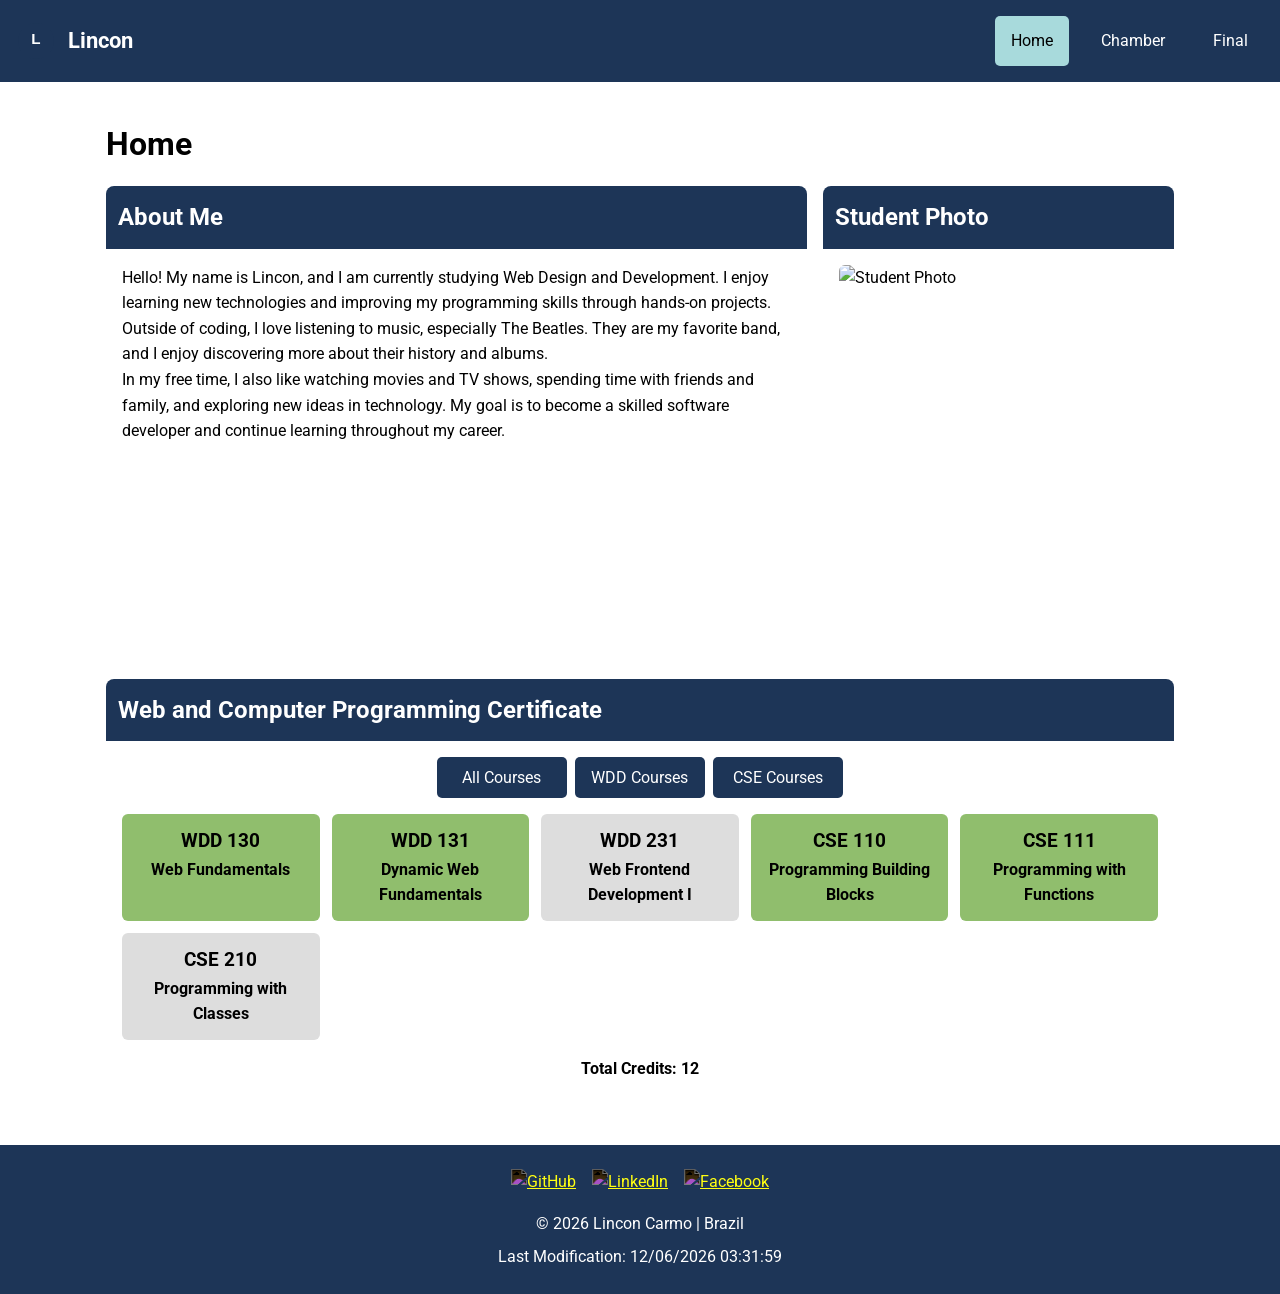
==== index.html @ 31d52581 "first commit" ====
<!DOCTYPE html>
<html lang="en">
<head>
    <meta charset="UTF-8">
    <meta name="viewport" content="width=device-width, initial-scale=1.0">

    <title>WDD 231 - Home | Lincon</title>

    <meta name="description" content="WDD231 Course Home Page">
    <meta name="author" content="Lincon">

    <link rel="preconnect" href="https://fonts.googleapis.com">
    <link rel="preconnect" href="https://fonts.gstatic.com" crossorigin>
    <link href="https://fonts.googleapis.com/css2?family=Roboto:wght@400;700&display=swap" rel="stylesheet">

    <link rel="stylesheet" href="styles/normalize.css">
    <link rel="stylesheet" href="styles/small.css">
    <link rel="stylesheet" href="styles/larger.css">

    <script src="scripts/navigation.js" defer></script>
    <script src="scripts/dates.js" defer></script>
    <script src="scripts/courses.js" defer></script>
</head>

<body>

<header>

    <div class="logo">
        <img src="images/logo.svg" alt="Site Logo" width="40" height="40">
        <span>Lincon</span>
    </div>

    <button id="menuButton" aria-label="Open Navigation">&#9776;</button>

    <nav id="navigation">
        <ul>
            <li><a href="index.html" class="active" aria-current="page">Home</a></li>
            <li><a href="chamber/">Chamber</a></li>
            <li><a href="final/">Final</a></li>
        </ul>
    </nav>

</header>

<main>

<h1>Home</h1>

<div class="content">

<section class="card">

<h2>About Me</h2>

<p>
Hello! My name is Lincon, and I am currently studying Web Design and Development. I enjoy learning new technologies and improving my programming skills through hands-on projects.
</p>

<p>
Outside of coding, I love listening to music, especially The Beatles. They are my favorite band, and I enjoy discovering more about their history and albums.
</p>

<p>
In my free time, I also like watching movies and TV shows, spending time with friends and family, and exploring new ideas in technology. My goal is to become a skilled software developer and continue learning throughout my career.
</p>

</section>

<section class="card">

<h2>Student  Photo</h2>

<img src="images/profile.webp"
alt="Student Photo"
width="250"
height="300">

</section>

<section class="card full">

<h2>Web and Computer Programming Certificate</h2>

<div class="buttons">

<button id="all">All Courses</button>
<button id="wdd">WDD Courses</button>
<button id="cse">CSE Courses</button>

</div>

<div id="courses"></div>

<p id="credits"></p>

</section>

</div>

</main>

<footer>

<div class="social">

<a href="https://github.com/LinconCarmo" target="_blank" rel="noopener">
    <img src="https://cdn.jsdelivr.net/gh/simple-icons/simple-icons/icons/github.svg"
         alt="GitHub"
         width="30">
</a>

   <a href="https://www.linkedin.com/in/linconeduardo2025" target="_blank" rel="noopener">
        <img src="https://cdn.jsdelivr.net/gh/simple-icons/simple-icons/icons/linkedin.svg"
             alt="LinkedIn"
             width="30">
    </a>


    <a href="https://facebook.com/" target="_blank">
<img src="https://cdn.jsdelivr.net/gh/simple-icons/simple-icons/icons/facebook.svg"
alt="Facebook"
width="30">
</a>

</div>

<p>
    &copy; <span id="currentyear"></span> Lincon Carmo | Brazil
</p>

<p id="lastModified"></p>

</footer>

</body>
</html>
---- styles/small.css ----
/* small.css */

* {
    margin: 0;
    padding: 0;
    box-sizing: border-box;
}

body {
    font-family: 'Roboto', sans-serif;
    font-size: 16px;
    line-height: 1.6;
}

header {
    background: #1d3557;
    color: white;
    padding: 1rem;
}

.logo {
    display: flex;
    align-items: center;
    gap: .75rem;
}

.logo span {
    font-size: 1.4rem;
    font-weight: bold;
}

#menuButton {
    margin-top: 1rem;
    width: 100%;
    padding: .5rem;
    font-size: 1.5rem;
    background: #457b9d;
    color: white;
    border: none;
    cursor: pointer;
}

nav {
    display: none;
}

nav.open {
    display: block;
}

nav ul {
    list-style: none;
}

nav li {
    margin-top: .5rem;
}

nav a {
    display: block;
    padding: .75rem;
    text-decoration: none;
    color: white;
    border-radius: 5px;
}

nav a:hover,
nav a.active {
    background: #a8dadc;
    color: black;
}

main {
    max-width: 1100px;
    margin: auto;
    padding: 1rem;
}

h1 {
    margin-bottom: 1rem;
}

.content {
    display: grid;
    gap: 1rem;
}

.card {
    background: white;
    padding: 1rem;
    border-radius: 8px;
}

.card p{
    font-size: 1rem;
}


.card h2 {
    background: #1d3557;
    color: white;
    padding: .75rem;
    margin: -1rem -1rem 1rem;
    border-radius: 8px 8px 0 0;
}

.card img {
    width: 100%;
    height: auto;
    display: block;
    border-radius: 6px;
}

.buttons {
    display: flex;
    flex-wrap: wrap;
    gap: .5rem;
    margin-bottom: 1rem;
}

.buttons button {
    flex: 1;
    padding: .7rem;
    border: none;
    background: #1d3557;
    color: white;
    cursor: pointer;
    border-radius: 5px;
}


.buttons button:hover {
    background: #457b9d;
}

#courses {
    display: grid;
    gap: .75rem;
}

.course {
    padding: .8rem;
    border-radius: 6px;
    text-align: center;
    background: #ddd;
    font-weight: bold;
}

.completed {
    background: #90be6d;
}

#credits{
    margin-top: 1rem;
    text-align: center;
    font-weight: bold;
}

footer {
    background: #1d3557;
    color: white;
    text-align: center;
    padding: 1.5rem;
    margin-top: 2rem;
}

.social {
    display: flex;
    justify-content: center;
    gap: 1rem;
    margin-bottom: 1rem;
}

.social img {
    width: 32px;
    filter: invert(100%);
}

footer p {
    margin-top: .5rem;
}
---- styles/larger.css ----
/* larger.css */

@media (min-width: 768px) {

    header {
        display: flex;
        justify-content: space-between;
        align-items: center;
    }

    #menuButton {
        display: none;
    }

    nav {
        display: block;
    }

    nav ul {
        display: flex;
        gap: 1rem;
    }

    nav li {
        margin: 0;
    }

    nav a {
        padding: .75rem 1rem;
    }

    .content {
        display: grid;
        grid-template-columns: 2fr 1fr;
        gap: 1rem;
    }

    .full {
        grid-column: 1 / 3;
    }

    #courses {
        display: grid;
        grid-template-columns: repeat(auto-fit, minmax(180px, 1fr));
        gap: .75rem;
    }

    .buttons {
        justify-content: center;
    }

    .buttons button {
        flex: 0 0 auto;
        min-width: 130px;
    }

}
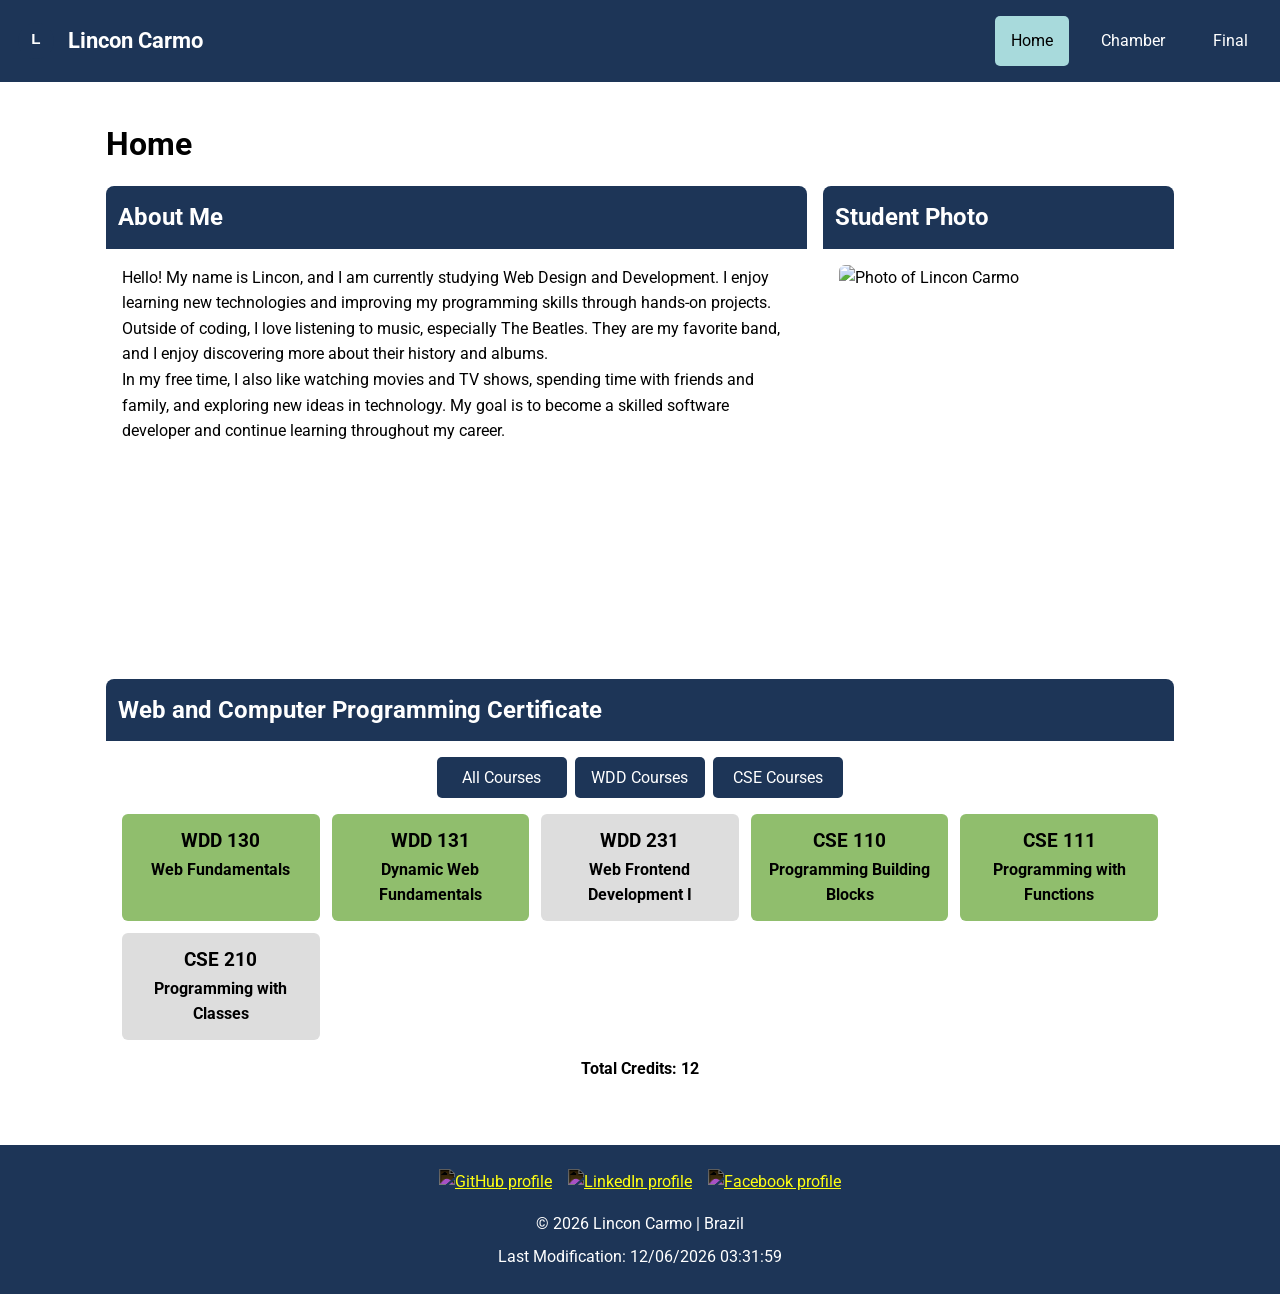
==== commit da50430e: "Finalize W01 home page" ====
--- a/index.html
+++ b/index.html
@@ -4,10 +4,10 @@
     <meta charset="UTF-8">
     <meta name="viewport" content="width=device-width, initial-scale=1.0">
 
-    <title>WDD 231 - Home | Lincon</title>
+    <title>Home | WDD 231 | Lincon Carmo</title>
 
-    <meta name="description" content="WDD231 Course Home Page">
-    <meta name="author" content="Lincon">
+    <meta name="description" content="Personal course home page for WDD 231 featuring responsive web design, JavaScript projects, and web development coursework.">
+    <meta name="author" content="Lincon Carmo">
 
     <link rel="preconnect" href="https://fonts.googleapis.com">
     <link rel="preconnect" href="https://fonts.gstatic.com" crossorigin>
@@ -28,7 +28,7 @@
 
     <div class="logo">
         <img src="images/logo.svg" alt="Site Logo" width="40" height="40">
-        <span>Lincon</span>
+        <span>Lincon Carmo</span>
     </div>
 
     <button id="menuButton" aria-label="Open Navigation">&#9776;</button>
@@ -69,10 +69,10 @@
 
 <section class="card">
 
-<h2>Student  Photo</h2>
+<h2>Student Photo</h2>
 
 <img src="images/profile.webp"
-alt="Student Photo"
+alt="Photo of Lincon Carmo"
 width="250"
 height="300">
 
@@ -106,20 +106,20 @@
 
 <a href="https://github.com/LinconCarmo" target="_blank" rel="noopener">
     <img src="https://cdn.jsdelivr.net/gh/simple-icons/simple-icons/icons/github.svg"
-         alt="GitHub"
+         alt="GitHub profile"
          width="30">
 </a>
 
    <a href="https://www.linkedin.com/in/linconeduardo2025" target="_blank" rel="noopener">
         <img src="https://cdn.jsdelivr.net/gh/simple-icons/simple-icons/icons/linkedin.svg"
-             alt="LinkedIn"
+             alt="LinkedIn profile"
              width="30">
     </a>
 
 
-    <a href="https://facebook.com/" target="_blank">
+    <a href="https://facebook.com/" target="_blank" rel="noopener">
 <img src="https://cdn.jsdelivr.net/gh/simple-icons/simple-icons/icons/facebook.svg"
-alt="Facebook"
+alt="Facebook profile"
 width="30">
 </a>
 
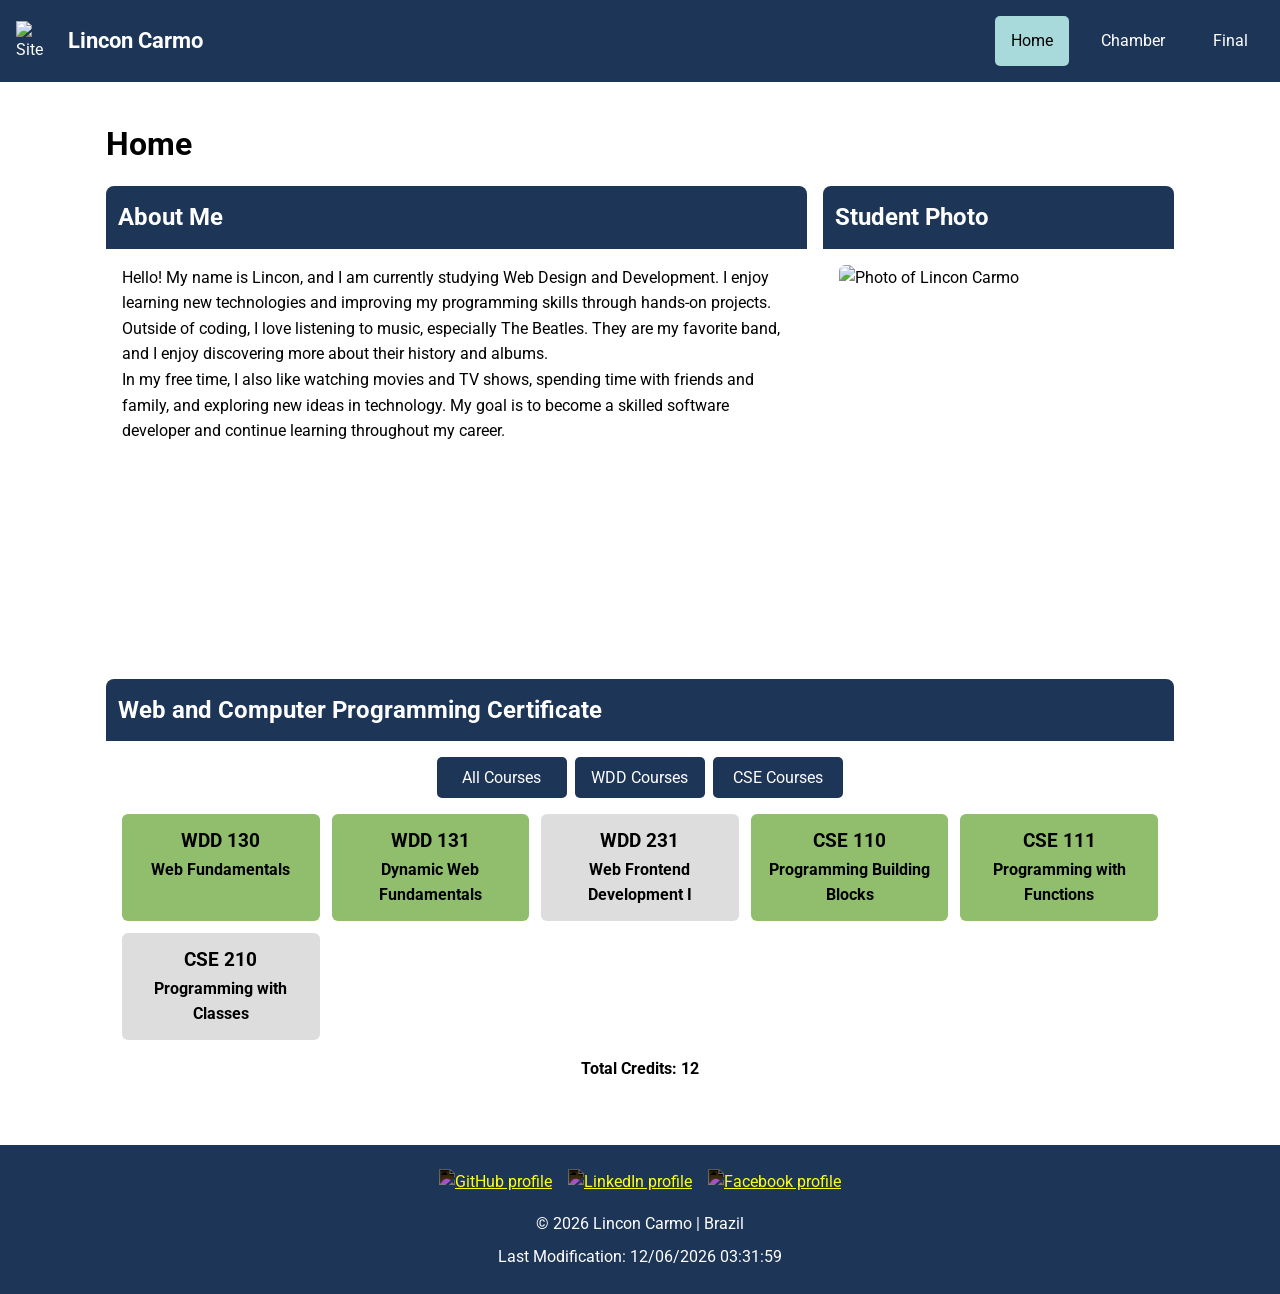
==== commit 84895c47: "Add YouTube video link to footers" ====
--- a/index.html
+++ b/index.html
@@ -37,7 +37,7 @@
         <ul>
             <li><a href="index.html" class="active" aria-current="page">Home</a></li>
             <li><a href="chamber/">Chamber</a></li>
-            <li><a href="final/">Final</a></li>
+            <li><a href="final/index.html">Final</a></li>
         </ul>
     </nav>
 
@@ -117,10 +117,10 @@
     </a>
 
 
-    <a href="https://facebook.com/" target="_blank" rel="noopener">
-<img src="https://cdn.jsdelivr.net/gh/simple-icons/simple-icons/icons/facebook.svg"
-alt="Facebook profile"
-width="30">
+<a href="https://www.facebook.com/lincon.carmo19" target="_blank" rel="noopener">
+    <img src="https://cdn.jsdelivr.net/gh/simple-icons/simple-icons/icons/facebook.svg"
+         alt="Facebook profile"
+         width="30">
 </a>
 
 </div>
